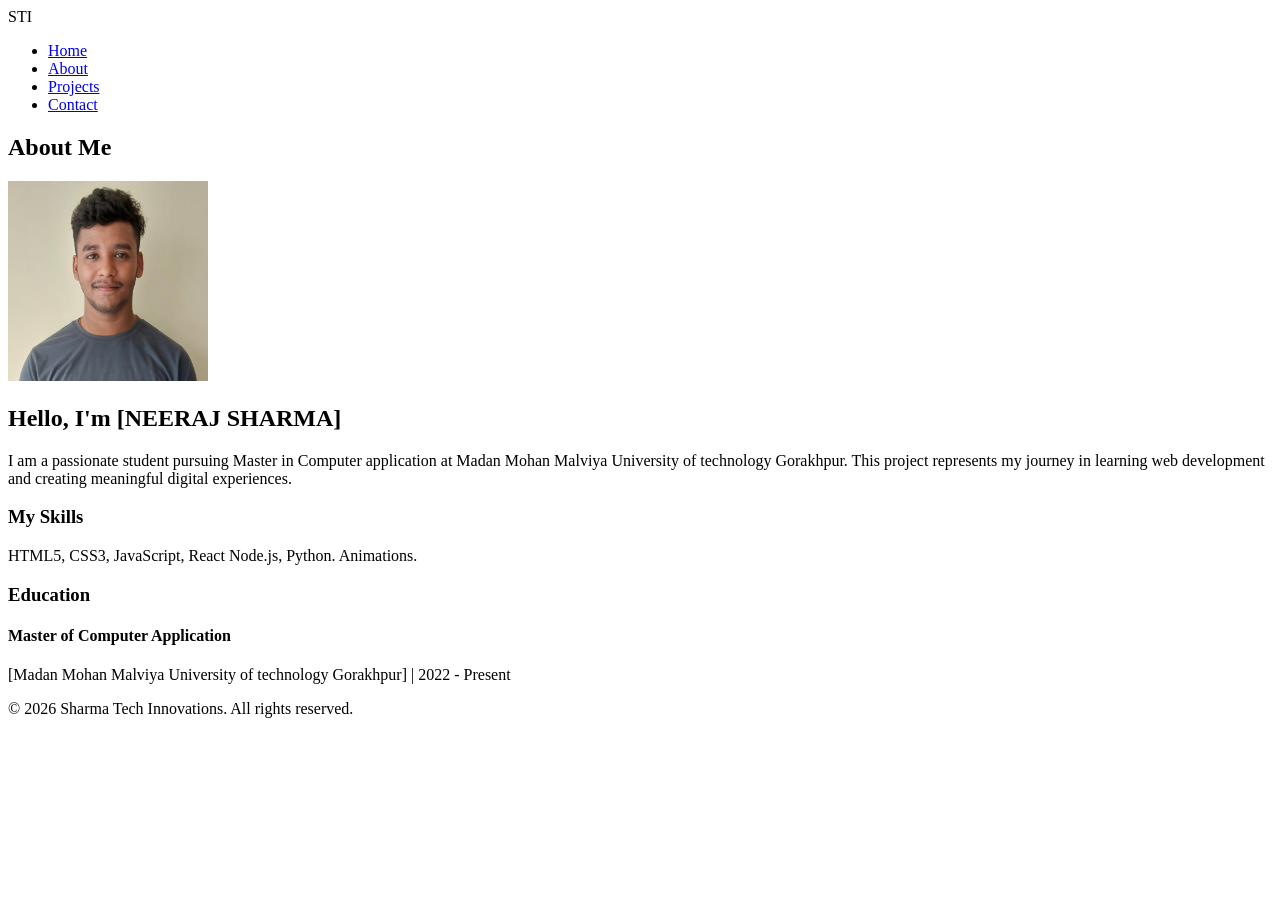
==== ABOUT.HTML @ 215c9acf "Add files via upload" ====
<!DOCTYPE html>
<html lang="en">
<head>
    <meta charset="UTF-8">
    <meta name="viewport" content="width=device-width, initial-scale=1.0">
    <title>About - Sharma Tech Innovations</title>
    <link rel="stylesheet" href="css/style.css">
</head>
<body>
    <nav class="navbar">
        <div class="logo">STI</div>
        <ul class="nav-links">
            <li><a href="index.html">Home</a></li>
            <li><a href="about.html" class="active">About</a></li>
            <li><a href="projects.html">Projects</a></li>
            <li><a href="contact.html">Contact</a></li>
        </ul>
        <div class="burger">
            <div class="line1"></div>
            <div class="line2"></div>
            <div class="line3"></div>
        </div>
    </nav>

    <section class="about-section">
        <div class="container">
            <h1>About Me</h1>
            <div class="about-content">
                <div class="about-image">
                    <div class="placeholder-image">
                        <img src="./NEERAJ_PIC.jpeg" height="200" width="200">
                    </div>
                </div>
                <div class="about-text">
                    <h2>Hello, I'm [NEERAJ SHARMA]</h2>
                    <p>I am a passionate student pursuing Master in Computer application at Madan Mohan Malviya University of technology Gorakhpur. This project represents my journey in learning web development and creating meaningful digital experiences.</p>
                    
                    <h3>My Skills</h3>
                    <div class="skills-container">
                        <span class="skill-tag">HTML5,</span>
                        <span class="skill-tag">CSS3,</span>
                        <span class="skill-tag">JavaScript,</span>
                        <span class="skill-tag">React</span>
                        <span class="skill-tag">Node.js,</span>
                        <span class="skill-tag">Python.</span>
                        <span class="skill-tag">Animations.</span>
                    </div>

                    <h3>Education</h3>
                    <div class="education-item">
                        <h4>Master of Computer Application</h4>
                        <p>[Madan Mohan Malviya University of technology Gorakhpur] | 2022 - Present</p>
                    </div>
                </div>
            </div>
        </div>
    </section>

    <footer class="footer">
        <p>&copy; 2026 Sharma Tech Innovations. All rights reserved.</p>
    </footer>

    <script src="js/main.js"></script>
</body>
</html>
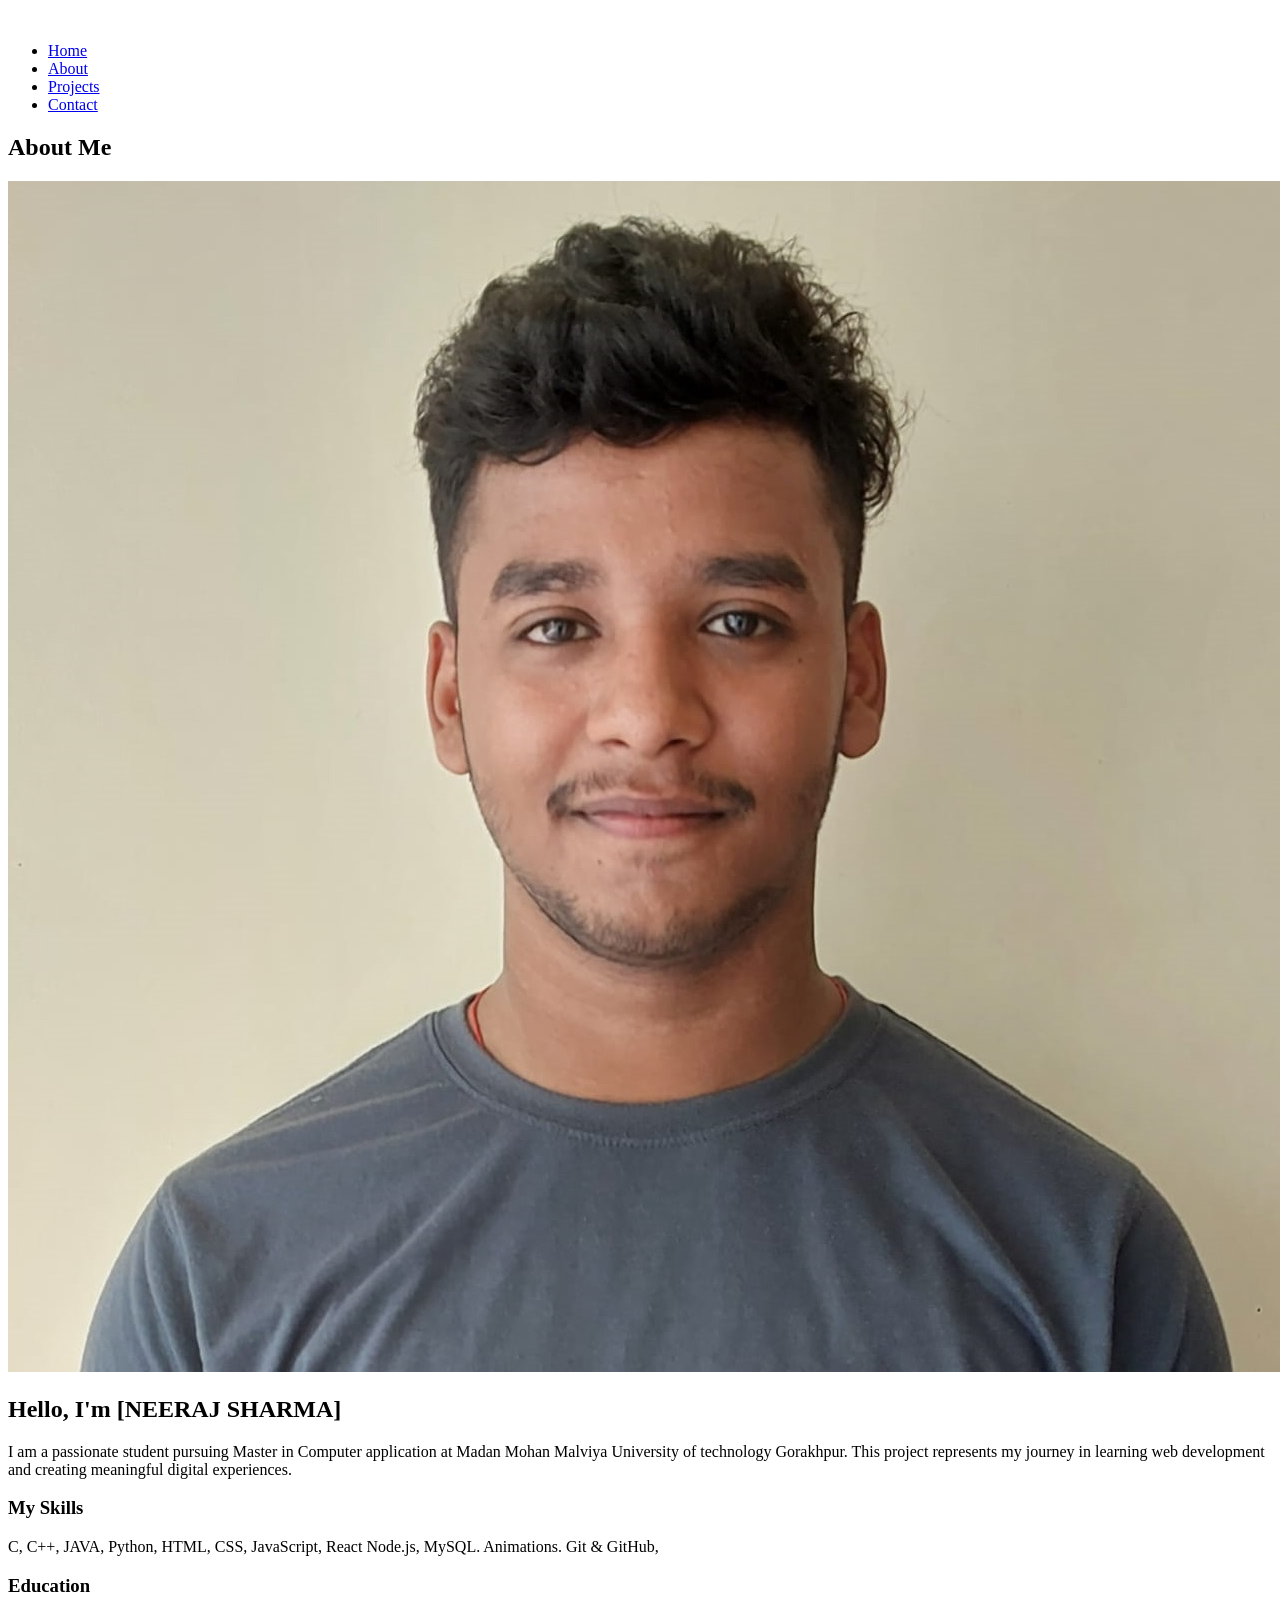
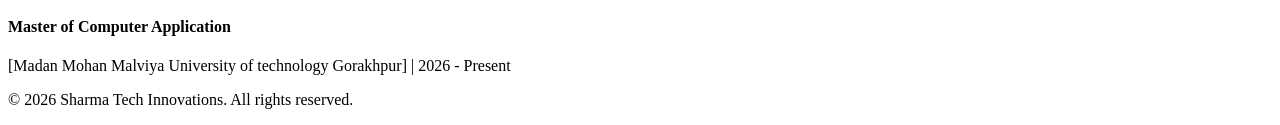
==== commit 47c53dd2: "Add files via upload" ====
--- a/ABOUT.HTML
+++ b/ABOUT.HTML
@@ -8,7 +8,11 @@
 </head>
 <body>
     <nav class="navbar">
-        <div class="logo">STI</div>
+        <div class="logo">
+            <a href="INDEX.HTML">
+                <img id="company-name" src="public/Brand_logo_1.png" alt="">
+            </a>
+        </div>
         <ul class="nav-links">
             <li><a href="index.html">Home</a></li>
             <li><a href="about.html" class="active">About</a></li>
@@ -28,7 +32,7 @@
             <div class="about-content">
                 <div class="about-image">
                     <div class="placeholder-image">
-                        <img src="./NEERAJ_PIC.jpeg" height="200" width="200">
+                        <img id="my-photo" src="./NEERAJ_PIC.jpeg">
                     </div>
                 </div>
                 <div class="about-text">
@@ -37,19 +41,24 @@
                     
                     <h3>My Skills</h3>
                     <div class="skills-container">
-                        <span class="skill-tag">HTML5,</span>
-                        <span class="skill-tag">CSS3,</span>
+                        <span class="skill-tag">C,</span>
+                        <span class="skill-tag">C++,</span>
+                        <span class="skill-tag">JAVA,</span>
+                        <span class="skill-tag">Python,</span>
+                        <span class="skill-tag">HTML,</span>
+                        <span class="skill-tag">CSS,</span>
                         <span class="skill-tag">JavaScript,</span>
                         <span class="skill-tag">React</span>
                         <span class="skill-tag">Node.js,</span>
-                        <span class="skill-tag">Python.</span>
+                        <span class="skill-tag">MySQL.</span>
                         <span class="skill-tag">Animations.</span>
+                        <span class="skill-tag">Git & GitHub,</span>
                     </div>
 
                     <h3>Education</h3>
                     <div class="education-item">
                         <h4>Master of Computer Application</h4>
-                        <p>[Madan Mohan Malviya University of technology Gorakhpur] | 2022 - Present</p>
+                        <p>[Madan Mohan Malviya University of technology Gorakhpur] | 2026 - Present</p>
                     </div>
                 </div>
             </div>
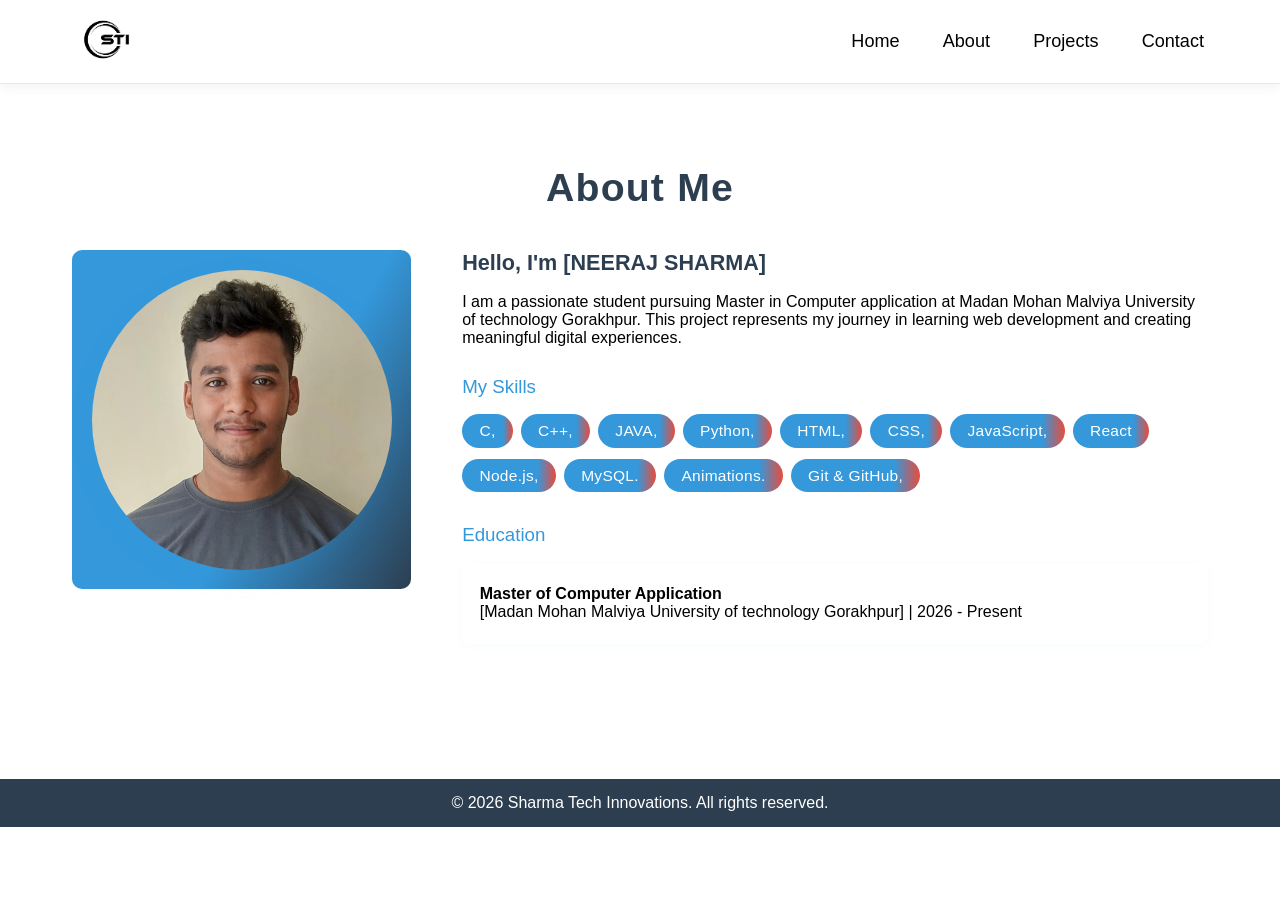
==== commit 5b576480: "Navbar under updations" ====
--- a/ABOUT.HTML
+++ b/ABOUT.HTML
@@ -1,74 +1,75 @@
 <!DOCTYPE html>
 <html lang="en">
-<head>
-    <meta charset="UTF-8">
-    <meta name="viewport" content="width=device-width, initial-scale=1.0">
-    <title>About - Sharma Tech Innovations</title>
-    <link rel="stylesheet" href="css/style.css">
-</head>
-<body>
-    <nav class="navbar">
-        <div class="logo">
-            <a href="INDEX.HTML">
-                <img id="company-name" src="public/Brand_logo_1.png" alt="">
-            </a>
-        </div>
-        <ul class="nav-links">
-            <li><a href="index.html">Home</a></li>
-            <li><a href="about.html" class="active">About</a></li>
-            <li><a href="projects.html">Projects</a></li>
-            <li><a href="contact.html">Contact</a></li>
-        </ul>
-        <div class="burger">
-            <div class="line1"></div>
-            <div class="line2"></div>
-            <div class="line3"></div>
-        </div>
-    </nav>
+  <head>
+    <meta charset="UTF-8" />
+    <meta
+      name="viewport"
+      content="width=device-width, initial-scale=1.0"
+    />
+    <title>Sharma Tech Innovations | Portfolio & Services</title>
+    <meta
+      name="description"
+      content="Showcasing work, skills, and achievements of Sharma Tech Innovations in web development, problem solving, and creative design."
+    />
+    <link rel="icon" type="image/png" href="images/Brand_logo.png" />
+    <link rel="stylesheet" href="css/style.css" />
+  </head>
+  <body>
+    <!-- NavBar -->
+    <div id="navbar-placeholder"></div>
 
     <section class="about-section">
-        <div class="container">
-            <h1>About Me</h1>
-            <div class="about-content">
-                <div class="about-image">
-                    <div class="placeholder-image">
-                        <img id="my-photo" src="./NEERAJ_PIC.jpeg">
-                    </div>
-                </div>
-                <div class="about-text">
-                    <h2>Hello, I'm [NEERAJ SHARMA]</h2>
-                    <p>I am a passionate student pursuing Master in Computer application at Madan Mohan Malviya University of technology Gorakhpur. This project represents my journey in learning web development and creating meaningful digital experiences.</p>
-                    
-                    <h3>My Skills</h3>
-                    <div class="skills-container">
-                        <span class="skill-tag">C,</span>
-                        <span class="skill-tag">C++,</span>
-                        <span class="skill-tag">JAVA,</span>
-                        <span class="skill-tag">Python,</span>
-                        <span class="skill-tag">HTML,</span>
-                        <span class="skill-tag">CSS,</span>
-                        <span class="skill-tag">JavaScript,</span>
-                        <span class="skill-tag">React</span>
-                        <span class="skill-tag">Node.js,</span>
-                        <span class="skill-tag">MySQL.</span>
-                        <span class="skill-tag">Animations.</span>
-                        <span class="skill-tag">Git & GitHub,</span>
-                    </div>
+      <div class="container">
+        <h1>About Me</h1>
+        <div class="about-content">
+          <div class="about-image">
+            <div class="placeholder-image">
+              <img id="my-photo" src="./NEERAJ_PIC.jpeg" />
+            </div>
+          </div>
+          <div class="about-text">
+            <h2>Hello, I'm [NEERAJ SHARMA]</h2>
+            <p>
+              I am a passionate student pursuing Master in Computer
+              application at Madan Mohan Malviya University of
+              technology Gorakhpur. This project represents my journey
+              in learning web development and creating meaningful
+              digital experiences.
+            </p>
 
-                    <h3>Education</h3>
-                    <div class="education-item">
-                        <h4>Master of Computer Application</h4>
-                        <p>[Madan Mohan Malviya University of technology Gorakhpur] | 2026 - Present</p>
-                    </div>
-                </div>
+            <h3>My Skills</h3>
+            <div class="skills-container">
+              <span class="skill-tag">C,</span>
+              <span class="skill-tag">C++,</span>
+              <span class="skill-tag">JAVA,</span>
+              <span class="skill-tag">Python,</span>
+              <span class="skill-tag">HTML,</span>
+              <span class="skill-tag">CSS,</span>
+              <span class="skill-tag">JavaScript,</span>
+              <span class="skill-tag">React</span>
+              <span class="skill-tag">Node.js,</span>
+              <span class="skill-tag">MySQL.</span>
+              <span class="skill-tag">Animations.</span>
+              <span class="skill-tag">Git & GitHub,</span>
             </div>
+
+            <h3>Education</h3>
+            <div class="education-item">
+              <h4>Master of Computer Application</h4>
+              <p>
+                [Madan Mohan Malviya University of technology
+                Gorakhpur] | 2026 - Present
+              </p>
+            </div>
+          </div>
         </div>
+      </div>
     </section>
 
     <footer class="footer">
-        <p>&copy; 2026 Sharma Tech Innovations. All rights reserved.</p>
+      <p>&copy; 2026 Sharma Tech Innovations. All rights reserved.</p>
     </footer>
 
-    <script src="js/main.js"></script>
-</body>
-</html>+    <script src="scripts/main.js"></script>
+  </body>
+</html>
--- a/css/style.css
+++ b/css/style.css
@@ -0,0 +1,524 @@
+/* ==========================
+   Reset & Base Styles
+   ========================== */
+*,
+*::before,
+*::after {
+  margin: 0;
+  padding: 0;
+  box-sizing: border-box;
+  font-family:
+    "Segoe UI", "Roboto", "Helvetica Neue", Arial, "Liberation Sans",
+    sans-serif;
+}
+
+:root {
+  --primary-color: #3498db;
+  --secondary-color: #2c3e50;
+  --accent-color: #e74c3c;
+  --light-bg: #f8f9fa;
+  --text-color: #333;
+  --white: #fff;
+  --shadow: 0 4px 16px rgba(0, 0, 0, 0.08);
+  --transition: all 0.3s cubic-bezier(0.4, 0, 0.2, 1);
+}
+
+/* Single .container definition, using max width from "main container" */
+.container {
+  max-width: 1200px;
+  margin: 0 auto;
+  padding: 0 2rem;
+}
+
+/* ==========================
+   Navigation
+   ========================== */
+.navbar {
+  display: flex;
+  justify-content: space-between;
+  align-items: center;
+  padding: 0 5%;
+  background: var(--white);
+  height: 84px;
+  min-height: 84px;
+  box-shadow: 0 2px 12px rgba(44, 62, 80, 0.08);
+  border-bottom: 1px solid #eaeaea;
+  transition:
+    box-shadow 0.25s cubic-bezier(0.4, 0, 0.2, 1),
+    background 0.25s cubic-bezier(0.4, 0, 0.2, 1);
+}
+
+.logo {
+  display: flex;
+  align-items: center;
+}
+
+#company-logo {
+  width: 85px;
+  height: 85px;
+  object-fit: cover;
+}
+
+.nav-links {
+  display: flex;
+  gap: 1.2rem;
+  list-style: none;
+  align-items: center;
+}
+
+.nav-links a {
+  text-decoration: none;
+  color: black;
+  font-size: 1.13rem;
+  padding: 0.38rem 0.75rem;
+}
+
+.nav-links a:hover,
+.nav-links a.active {
+  text-decoration: none;
+  /* Optionally, use a color or background to show hover/active instead of underline. */
+  color: var(--primary-color);
+  background: rgba(52, 152, 219, 0.08);
+  border-radius: 6px;
+  transition:
+    background 0.18s,
+    color 0.18s;
+}
+
+/* ==============
+   Burger Menu
+   ============== */
+.burger {
+  display: none;
+  cursor: pointer;
+  flex-direction: column;
+  gap: 5px;
+  background: none;
+  border: none;
+  padding: 0;
+}
+
+.burger span,
+.burger div {
+  display: block;
+  width: 26px;
+  height: 3px;
+  background: var(--text-color);
+  border-radius: 2px;
+  transition: var(--transition);
+}
+
+/* ==============
+   Hero Section
+   ============== */
+.hero {
+  background-image: linear-gradient(
+    to bottom,
+    rgba(131, 147, 216, 0.58),
+    rgba(131, 147, 216, 0)
+  );
+  background-size: cover;
+  background-repeat: no-repeat;
+  color: #272727;
+  padding: 110px 20px 100px 20px;
+  text-align: center;
+  min-height: 60vh;
+  display: flex;
+  align-items: center;
+  justify-content: center;
+}
+
+.hero-content {
+  max-width: 700px;
+  width: 100%;
+  margin: 0 auto;
+}
+
+.hero-content h1 {
+  font-size: 3.2rem;
+  margin-bottom: 1.2rem;
+  font-weight: 700;
+  animation: fadeInUp 1s ease;
+  letter-spacing: -1px;
+}
+
+.hero-content p {
+  font-size: 1.25rem;
+  margin-bottom: 2.1rem;
+  opacity: 0.92;
+  animation: fadeInUp 1s ease 0.2s both;
+}
+
+.cta-button {
+  display: inline-block;
+  padding: 0.8em 2.2em;
+  background: linear-gradient(
+    90deg,
+    var(--primary-color) 65%,
+    var(--secondary-color) 100%
+  );
+  color: var(--white);
+  text-decoration: none;
+  border-radius: 30px;
+  font-weight: 600;
+  font-size: 1.08rem;
+  letter-spacing: 0.03em;
+  cursor: pointer;
+  transition:
+    var(--transition),
+    box-shadow 0.2s;
+  animation: fadeInUp 1s ease 0.4s both;
+  box-shadow: 0 5px 16px rgba(52, 152, 219, 0.08);
+}
+
+.cta-button:hover {
+  transform: translateY(-3px) scale(1.04);
+  box-shadow: 0 12px 28px rgba(52, 152, 219, 0.13);
+  background: linear-gradient(
+    90deg,
+    var(--primary-color) 50%,
+    var(--accent-color) 100%
+  );
+}
+
+/* ==============
+   Features Section
+   ============== */
+.features {
+  padding: 82px 0;
+  background-color: var(--white);
+}
+
+.features h2 {
+  text-align: center;
+  font-size: 2.7rem;
+  margin-bottom: 2.75rem;
+  color: var(--secondary-color);
+  letter-spacing: 0.05em;
+}
+
+.feature-grid {
+  display: grid;
+  grid-template-columns: repeat(auto-fit, minmax(295px, 1fr));
+  gap: 2.2rem;
+}
+
+.feature-card {
+  background: var(--light-bg);
+  padding: 2.3rem 1.2rem;
+  border-radius: 14px;
+  text-align: center;
+  transition:
+    var(--transition),
+    box-shadow 0.18s;
+  box-shadow: 0 0 0 rgba(0, 0, 0, 0);
+  min-height: 340px;
+  display: flex;
+  flex-direction: column;
+  align-items: center;
+}
+
+.feature-card:hover {
+  transform: translateY(-14px) scale(1.012);
+  box-shadow: var(--shadow);
+  background: #f2f5fc;
+}
+
+.feature-card h3 {
+  color: var(--primary-color);
+  margin-bottom: 1.1rem;
+  font-size: 1.45rem;
+  font-weight: 600;
+}
+
+.card-img {
+  height: 110px;
+  width: 230px;
+  object-fit: cover;
+  object-position: center;
+  border-radius: 8px;
+  margin-bottom: 1.2rem;
+  box-shadow: 0 2px 8px rgba(52, 152, 219, 0.07);
+}
+
+/* ==============
+   About Section
+   ============== */
+.about-section {
+  padding: 82px 0;
+}
+
+.about-section h1 {
+  text-align: center;
+  font-size: 2.45rem;
+  margin-bottom: 2.5rem;
+  color: var(--secondary-color);
+  letter-spacing: 0.03em;
+}
+
+.about-content {
+  display: grid;
+  grid-template-columns: 1fr 2.2fr;
+  gap: 3.2rem;
+  align-items: flex-start;
+}
+
+.about-image {
+  text-align: center;
+}
+
+.placeholder-image {
+  width: 100%;
+  max-width: 340px;
+  aspect-ratio: 1/1;
+  border-radius: 10px;
+  display: flex;
+  align-items: center;
+  justify-content: center;
+  background: linear-gradient(
+    120deg,
+    var(--primary-color) 60%,
+    var(--secondary-color) 100%
+  );
+  color: var(--white);
+  font-size: 1.13rem;
+}
+
+.about-text h2 {
+  color: var(--secondary-color);
+  margin-bottom: 1.05rem;
+  font-weight: 600;
+  font-size: 1.35rem;
+}
+
+.about-text h3 {
+  color: var(--primary-color);
+  margin: 1.8rem 0 1.05rem;
+  font-weight: 500;
+}
+
+.skills-container {
+  display: flex;
+  flex-wrap: wrap;
+  gap: 0.5rem;
+  margin-bottom: 1.6rem;
+}
+
+.skill-tag {
+  background: linear-gradient(
+    90deg,
+    var(--primary-color) 80%,
+    var(--accent-color) 100%
+  );
+  color: var(--white);
+  padding: 0.48rem 1.08rem;
+  border-radius: 20px;
+  font-size: 0.97rem;
+  font-weight: 500;
+  letter-spacing: 0.018em;
+  margin-bottom: 0.2rem;
+}
+
+.education-item {
+  background: var(--white);
+  padding: 1.4rem 1.1rem;
+  border-radius: 8px;
+  box-shadow: 0 2px 10px 0 rgba(52, 152, 219, 0.04);
+  margin-bottom: 0.85rem;
+}
+
+#my-photo {
+  background-size: cover;
+  background-position: center;
+  height: 300px;
+  width: 300px;
+  border-radius: 50%;
+  box-shadow: 0 8px 26px rgba(52, 152, 219, 0.09);
+  object-fit: cover;
+}
+
+/* ==========================
+   Responsive Design
+   ========================== */
+@media (max-width: 1024px) {
+  .about-content {
+    grid-template-columns: 1fr;
+    gap: 2rem;
+  }
+  .feature-grid {
+    gap: 1.4rem;
+  }
+}
+
+@media (max-width: 768px) {
+  .navbar {
+    flex-direction: column;
+    height: auto;
+    padding: 1rem 2.5%;
+  }
+  .nav-links {
+    flex-direction: column;
+    gap: 0;
+  }
+  .container,
+  .features,
+  .about-section {
+    padding-left: 1rem;
+    padding-right: 1rem;
+  }
+  .hero-content h1 {
+    font-size: 2.1rem;
+  }
+  .feature-card {
+    min-height: unset;
+    padding: 2rem 0.5rem;
+  }
+  .about-section h1,
+  .features h2 {
+    font-size: 2rem;
+  }
+  #my-photo {
+    width: 200px;
+    height: 200px;
+  }
+}
+
+@media (max-width: 540px) {
+  .feature-grid,
+  .about-content {
+    grid-template-columns: 1fr;
+  }
+  .card-img {
+    width: 100%;
+    height: 80px;
+  }
+  .hero {
+    padding-top: 60px;
+    padding-bottom: 60px;
+  }
+}
+
+/* ======================
+   Animations
+   ====================== */
+@keyframes fadeInUp {
+  0% {
+    opacity: 0;
+    transform: translateY(36px);
+  }
+  100% {
+    opacity: 1;
+    transform: none;
+  }
+}
+
+/* Contact Box */
+.contact-box {
+  display: flex;
+  gap: 40px;
+  background: white;
+  padding: 40px;
+  border-radius: 10px;
+  box-shadow: 0 10px 25px rgba(0, 0, 0, 0.1);
+}
+
+/* Left Side */
+.contact-info {
+  flex: 1;
+}
+
+.contact-info h2 {
+  margin-bottom: 15px;
+  color: #2c3e50;
+}
+
+.contact-info p {
+  margin: 8px 0;
+  color: #555;
+}
+
+/* Form */
+.contact-form {
+  flex: 1;
+}
+
+.contact-form input,
+.contact-form textarea {
+  width: 100%;
+  padding: 10px;
+  margin: 10px 0;
+  border: 1px solid #ccc;
+  border-radius: 5px;
+  font-size: 14px;
+}
+
+.contact-form textarea {
+  height: 100px;
+  resize: none;
+}
+
+/* Button */
+.contact-form button {
+  background: #007bff;
+  color: white;
+  border: none;
+  padding: 10px 20px;
+  border-radius: 5px;
+  cursor: pointer;
+  font-size: 16px;
+  transition: 0.3s;
+}
+
+.contact-form button:hover {
+  background: #0056b3;
+}
+
+/* Footer */
+footer {
+  text-align: center;
+  margin-top: 40px;
+  padding: 15px;
+  background: #2c3e50;
+  color: white;
+}
+
+/* Sweet CSS CODE */
+/* Container */
+.projects-container {
+  width: 80%;
+  margin: auto;
+  padding: 40px;
+}
+
+/* Heading */
+.projects-container h1 {
+  text-align: center;
+  margin-bottom: 40px;
+  color: #2c3e50;
+}
+
+/* Project Card */
+.project-card {
+  background: white;
+  padding: 20px;
+  margin-bottom: 20px;
+  border-radius: 10px;
+  box-shadow: 0 4px 15px rgba(0, 0, 0, 0.1);
+  transition: 0.3s;
+}
+
+.project-card:hover {
+  transform: translateY(-5px);
+  box-shadow: 0 8px 20px rgba(0, 0, 0, 0.2);
+}
+
+.project-card h2 {
+  color: #007bff;
+  margin-bottom: 5px;
+}
+
+.project-card p {
+  color: #555;
+  font-size: 14px;
+  margin: 4px 0;
+}
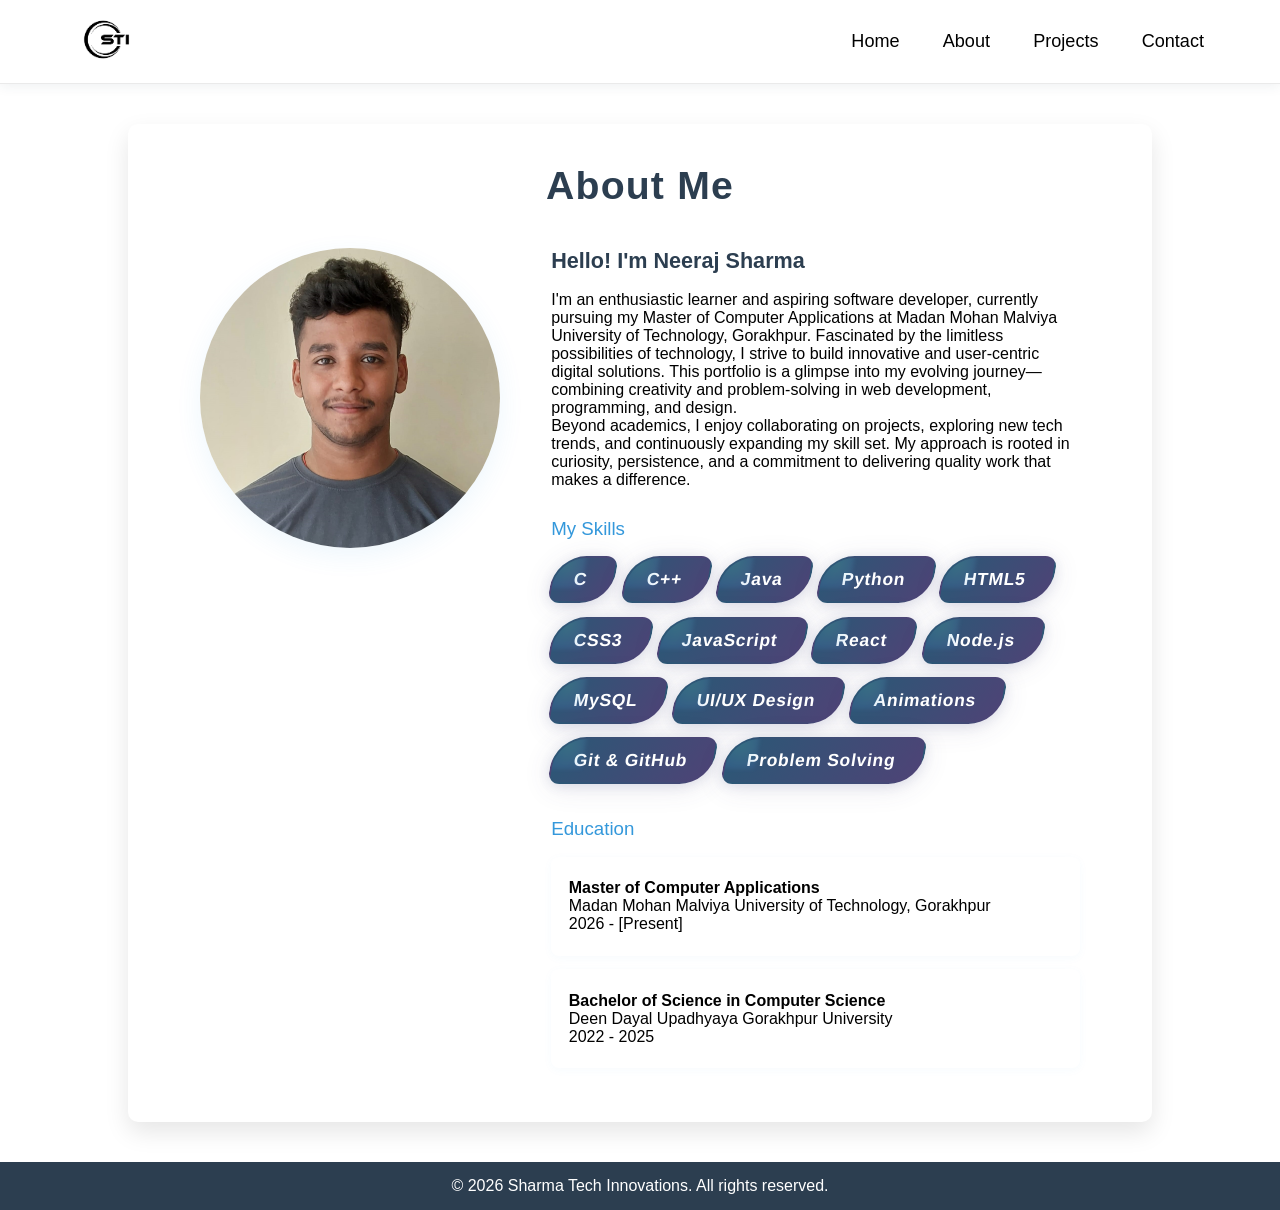
==== commit 0a3f5a6c: "Project complete for bigger screens" ====
--- a/ABOUT.HTML
+++ b/ABOUT.HTML
@@ -1,4 +1,4 @@
-<!DOCTYPE html>
+<!doctype html>
 <html lang="en">
   <head>
     <meta charset="UTF-8" />
@@ -18,47 +18,67 @@
     <!-- NavBar -->
     <div id="navbar-placeholder"></div>
 
-    <section class="about-section">
+    <section class="page-section">
       <div class="container">
-        <h1>About Me</h1>
+        <h1 class="page-title">About Me</h1>
         <div class="about-content">
-          <div class="about-image">
-            <div class="placeholder-image">
-              <img id="my-photo" src="./NEERAJ_PIC.jpeg" />
-            </div>
-          </div>
+          <img
+            id="my-photo"
+            src="images/NEERAJ_PIC.jpeg"
+            alt="Portrait of Neeraj Sharma"
+          />
           <div class="about-text">
-            <h2>Hello, I'm [NEERAJ SHARMA]</h2>
+            <h2>Hello! I'm Neeraj Sharma</h2>
             <p>
-              I am a passionate student pursuing Master in Computer
-              application at Madan Mohan Malviya University of
-              technology Gorakhpur. This project represents my journey
-              in learning web development and creating meaningful
-              digital experiences.
+              I'm an enthusiastic learner and aspiring software
+              developer, currently pursuing my Master of Computer
+              Applications at Madan Mohan Malviya University of
+              Technology, Gorakhpur. Fascinated by the limitless
+              possibilities of technology, I strive to build
+              innovative and user-centric digital solutions. This
+              portfolio is a glimpse into my evolving
+              journey—combining creativity and problem-solving in web
+              development, programming, and design.
             </p>
-
+            <p>
+              Beyond academics, I enjoy collaborating on projects,
+              exploring new tech trends, and continuously expanding my
+              skill set. My approach is rooted in curiosity,
+              persistence, and a commitment to delivering quality work
+              that makes a difference.
+            </p>
             <h3>My Skills</h3>
             <div class="skills-container">
-              <span class="skill-tag">C,</span>
-              <span class="skill-tag">C++,</span>
-              <span class="skill-tag">JAVA,</span>
-              <span class="skill-tag">Python,</span>
-              <span class="skill-tag">HTML,</span>
-              <span class="skill-tag">CSS,</span>
-              <span class="skill-tag">JavaScript,</span>
+              <span class="skill-tag">C</span>
+              <span class="skill-tag">C++</span>
+              <span class="skill-tag">Java</span>
+              <span class="skill-tag">Python</span>
+              <span class="skill-tag">HTML5</span>
+              <span class="skill-tag">CSS3</span>
+              <span class="skill-tag">JavaScript</span>
               <span class="skill-tag">React</span>
-              <span class="skill-tag">Node.js,</span>
-              <span class="skill-tag">MySQL.</span>
-              <span class="skill-tag">Animations.</span>
-              <span class="skill-tag">Git & GitHub,</span>
+              <span class="skill-tag">Node.js</span>
+              <span class="skill-tag">MySQL</span>
+              <span class="skill-tag">UI/UX Design</span>
+              <span class="skill-tag">Animations</span>
+              <span class="skill-tag">Git & GitHub</span>
+              <span class="skill-tag">Problem Solving</span>
             </div>
-
             <h3>Education</h3>
             <div class="education-item">
-              <h4>Master of Computer Application</h4>
+              <h4>Master of Computer Applications</h4>
               <p>
-                [Madan Mohan Malviya University of technology
-                Gorakhpur] | 2026 - Present
+                Madan Mohan Malviya University of Technology,
+                Gorakhpur<br />
+                <span class="edu-date">2026 - [Present]</span>
+              </p>
+            </div>
+            <div class="education-item">
+              <h4>Bachelor of Science in Computer Science</h4>
+              <p>
+                Deen Dayal Upadhyaya Gorakhpur University
+                <br />
+                <span class="edu-date">2022 - 2025</span>
               </p>
             </div>
           </div>
@@ -66,9 +86,7 @@
       </div>
     </section>
 
-    <footer class="footer">
-      <p>&copy; 2026 Sharma Tech Innovations. All rights reserved.</p>
-    </footer>
+    <div id="footer-placeholder"></div>
 
     <script src="scripts/main.js"></script>
   </body>
--- a/css/style.css
+++ b/css/style.css
@@ -23,7 +23,6 @@
   --transition: all 0.3s cubic-bezier(0.4, 0, 0.2, 1);
 }
 
-/* Single .container definition, using max width from "main container" */
 .container {
   max-width: 1200px;
   margin: 0 auto;
@@ -48,6 +47,10 @@
     background 0.25s cubic-bezier(0.4, 0, 0.2, 1);
 }
 
+#navbar-placeholder {
+  min-height: 84px;
+}
+
 .logo {
   display: flex;
   align-items: center;
@@ -66,17 +69,26 @@
   align-items: center;
 }
 
-.nav-links a {
+.nav-link {
   text-decoration: none;
   color: black;
   font-size: 1.13rem;
   padding: 0.38rem 0.75rem;
 }
 
-.nav-links a:hover,
-.nav-links a.active {
-  text-decoration: none;
-  /* Optionally, use a color or background to show hover/active instead of underline. */
+.nav-link.active {
+  color: var(--primary-color);
+  background: rgba(52, 152, 219, 0.13);
+  border-radius: 6px;
+  font-weight: 600;
+  box-shadow: 0 2px 10px rgba(52, 152, 219, 0.1);
+  transition:
+    background 0.18s,
+    color 0.18s,
+    box-shadow 0.18s;
+}
+
+.nav-link:hover:not(.active) {
   color: var(--primary-color);
   background: rgba(52, 152, 219, 0.08);
   border-radius: 6px;
@@ -120,7 +132,7 @@
   background-size: cover;
   background-repeat: no-repeat;
   color: #272727;
-  padding: 110px 20px 100px 20px;
+  padding: 150px 20px 140px 20px;
   text-align: center;
   min-height: 60vh;
   display: flex;
@@ -149,14 +161,11 @@
   animation: fadeInUp 1s ease 0.2s both;
 }
 
+/* Button - See my work */
 .cta-button {
   display: inline-block;
   padding: 0.8em 2.2em;
-  background: linear-gradient(
-    90deg,
-    var(--primary-color) 65%,
-    var(--secondary-color) 100%
-  );
+  background: var(--primary-color);
   color: var(--white);
   text-decoration: none;
   border-radius: 30px;
@@ -168,24 +177,41 @@
     var(--transition),
     box-shadow 0.2s;
   animation: fadeInUp 1s ease 0.4s both;
-  box-shadow: 0 5px 16px rgba(52, 152, 219, 0.08);
+  box-shadow:
+    0 5px 24px 0 rgba(52, 152, 219, 0.15),
+    0 1.5px 7px 0 rgba(44, 62, 80, 0.08);
+  position: relative;
+  overflow: hidden;
+}
+
+.cta-button::before {
+  content: "";
+  position: absolute;
+  inset: 0;
+  background: linear-gradient(
+    120deg,
+    rgba(255, 255, 255, 0.23) 0%,
+    rgba(255, 255, 255, 0) 80%
+  );
+  opacity: 0.42;
+  z-index: 0;
+  pointer-events: none;
 }
 
 .cta-button:hover {
-  transform: translateY(-3px) scale(1.04);
-  box-shadow: 0 12px 28px rgba(52, 152, 219, 0.13);
-  background: linear-gradient(
-    90deg,
-    var(--primary-color) 50%,
-    var(--accent-color) 100%
-  );
+  transform: translateY(-4px) scale(1.05);
+  box-shadow:
+    0 16px 36px rgba(52, 152, 219, 0.18),
+    0 4px 18px 0 rgba(44, 62, 80, 0.04);
+  background: var(--secondary-color);
 }
 
 /* ==============
    Features Section
    ============== */
 .features {
-  padding: 82px 0;
+  padding: 150px 20px 140px 20px;
+
   background-color: var(--white);
 }
 
@@ -232,8 +258,8 @@
 }
 
 .card-img {
-  height: 110px;
-  width: 230px;
+  height: 150px;
+  width: 300px;
   object-fit: cover;
   object-position: center;
   border-radius: 8px;
@@ -244,18 +270,6 @@
 /* ==============
    About Section
    ============== */
-.about-section {
-  padding: 82px 0;
-}
-
-.about-section h1 {
-  text-align: center;
-  font-size: 2.45rem;
-  margin-bottom: 2.5rem;
-  color: var(--secondary-color);
-  letter-spacing: 0.03em;
-}
-
 .about-content {
   display: grid;
   grid-template-columns: 1fr 2.2fr;
@@ -263,27 +277,6 @@
   align-items: flex-start;
 }
 
-.about-image {
-  text-align: center;
-}
-
-.placeholder-image {
-  width: 100%;
-  max-width: 340px;
-  aspect-ratio: 1/1;
-  border-radius: 10px;
-  display: flex;
-  align-items: center;
-  justify-content: center;
-  background: linear-gradient(
-    120deg,
-    var(--primary-color) 60%,
-    var(--secondary-color) 100%
-  );
-  color: var(--white);
-  font-size: 1.13rem;
-}
-
 .about-text h2 {
   color: var(--secondary-color);
   margin-bottom: 1.05rem;
@@ -305,18 +298,59 @@
 }
 
 .skill-tag {
-  background: linear-gradient(
-    90deg,
-    var(--primary-color) 80%,
-    var(--accent-color) 100%
+  display: inline-flex;
+  align-items: center;
+  gap: 0.5em;
+  background: linear-gradient(120deg, #2b5876 0%, #4e4376 100%);
+  color: #fff;
+  font-weight: 700;
+  font-size: 1.09rem;
+  letter-spacing: 0.042em;
+  padding: 0.62em 1.5em 0.62em 1.2em;
+  border-radius: 32px 12px 32px 12px;
+  box-shadow:
+    0 2px 12px 0 rgba(55, 78, 128, 0.12),
+    0 4px 28px 0 rgba(76, 67, 118, 0.12);
+  border: 2px solid transparent;
+  position: relative;
+  overflow: hidden;
+  transform: skew(-9deg);
+  margin-bottom: 0.35rem;
+  cursor: pointer;
+  transition:
+    background 0.21s cubic-bezier(0.4, 0, 0.2, 1),
+    transform 0.16s cubic-bezier(0.4, 0, 0.2, 1),
+    box-shadow 0.15s;
+}
+.skill-tag::before {
+  content: "";
+  display: block;
+  position: absolute;
+  left: -12px;
+  top: -12px;
+  width: 42px;
+  height: 42px;
+  background: radial-gradient(
+    circle at 60% 45%,
+    #77ffd3 0%,
+    #497be8 85%,
+    transparent 100%
   );
-  color: var(--white);
-  padding: 0.48rem 1.08rem;
-  border-radius: 20px;
-  font-size: 0.97rem;
-  font-weight: 500;
-  letter-spacing: 0.018em;
-  margin-bottom: 0.2rem;
+  opacity: 0.14;
+  filter: blur(2px);
+  z-index: 0;
+  pointer-events: none;
+}
+
+.skill-tag:hover,
+.skill-tag:focus {
+  background: linear-gradient(103deg, #6c76a7 0%, #4b5068 100%);
+  color: #fff8e7;
+  transform: skew(-9deg) scale(1.09) translateY(-0.2em) rotate(-1deg);
+  border-color: #fff8e7;
+  box-shadow:
+    0 6px 38px 0 rgba(73, 123, 232, 0.25),
+    0 2px 14px 0 rgba(108, 91, 123, 0.13);
 }
 
 .education-item {
@@ -335,67 +369,6 @@
   border-radius: 50%;
   box-shadow: 0 8px 26px rgba(52, 152, 219, 0.09);
   object-fit: cover;
-}
-
-/* ==========================
-   Responsive Design
-   ========================== */
-@media (max-width: 1024px) {
-  .about-content {
-    grid-template-columns: 1fr;
-    gap: 2rem;
-  }
-  .feature-grid {
-    gap: 1.4rem;
-  }
-}
-
-@media (max-width: 768px) {
-  .navbar {
-    flex-direction: column;
-    height: auto;
-    padding: 1rem 2.5%;
-  }
-  .nav-links {
-    flex-direction: column;
-    gap: 0;
-  }
-  .container,
-  .features,
-  .about-section {
-    padding-left: 1rem;
-    padding-right: 1rem;
-  }
-  .hero-content h1 {
-    font-size: 2.1rem;
-  }
-  .feature-card {
-    min-height: unset;
-    padding: 2rem 0.5rem;
-  }
-  .about-section h1,
-  .features h2 {
-    font-size: 2rem;
-  }
-  #my-photo {
-    width: 200px;
-    height: 200px;
-  }
-}
-
-@media (max-width: 540px) {
-  .feature-grid,
-  .about-content {
-    grid-template-columns: 1fr;
-  }
-  .card-img {
-    width: 100%;
-    height: 80px;
-  }
-  .hero {
-    padding-top: 60px;
-    padding-bottom: 60px;
-  }
 }
 
 /* ======================
@@ -412,68 +385,327 @@
   }
 }
 
-/* Contact Box */
-.contact-box {
-  display: flex;
-  gap: 40px;
+.page-section {
+  width: 80%;
+  margin: 40px auto 40px auto;
+  padding: 40px;
   background: white;
-  padding: 40px;
   border-radius: 10px;
   box-shadow: 0 10px 25px rgba(0, 0, 0, 0.1);
-}
-
-/* Left Side */
-.contact-info {
-  flex: 1;
-}
-
-.contact-info h2 {
-  margin-bottom: 15px;
+  margin-bottom: 40px;
+}
+
+.page-title {
+  text-align: center;
+  margin-bottom: 40px;
   color: #2c3e50;
-}
-
-.contact-info p {
-  margin: 8px 0;
-  color: #555;
-}
-
-/* Form */
-.contact-form {
-  flex: 1;
-}
-
-.contact-form input,
-.contact-form textarea {
-  width: 100%;
-  padding: 10px;
-  margin: 10px 0;
-  border: 1px solid #ccc;
+  font-size: 2.45rem;
+  letter-spacing: 0.03em;
+  font-weight: 700;
+}
+
+/* ---- Contact Section Styles ---- */
+.contact-content {
+  display: flex;
+  gap: 48px;
+  align-items: flex-start;
+  justify-content: space-between;
+  flex-wrap: wrap;
+}
+
+.contact-details {
+  flex: 1.05;
+  background: #f7fafb;
+  border-radius: 16px;
+  box-shadow:
+    0 4px 18px 0 rgba(42, 67, 101, 0.09),
+    0 1px 3px 0 rgba(42, 67, 101, 0.03);
+  padding: 44px 34px 38px 34px;
+  min-width: 275px;
+  max-width: 450px;
+  border: 2px solid #3696c7;
+  position: relative;
+  overflow: hidden;
+}
+
+.contact-details::before {
+  content: "";
+  position: absolute;
+  top: -35px;
+  right: -45px;
+  width: 110px;
+  height: 110px;
+  border-radius: 70% 70% 80% 40%;
+  background: radial-gradient(
+    circle at 70% 35%,
+    #b1ddcf 0%,
+    #f7fafb 54%,
+    #d7ecf2 100%
+  );
+  opacity: 0.13;
+  z-index: 0;
+  pointer-events: none;
+}
+
+.contact-details h2 {
+  font-size: 1.6rem;
+  color: #174965;
+  margin-bottom: 18px;
+  font-weight: 800;
+  letter-spacing: 0.03em;
+  text-shadow: none;
+  border-bottom: 2px solid #3abacc;
+  padding-bottom: 8px;
+  position: relative;
+  z-index: 1;
+}
+
+.contact-details p {
+  color: #205065;
+  font-size: 1.1rem;
+  margin-bottom: 22px;
+  line-height: 1.75;
+  border-radius: 7px;
+  padding: 10px 12px 10px 12px;
+  position: relative;
+  z-index: 1;
+  box-shadow: none;
+}
+
+.contact-info-list {
+  list-style: none;
+  padding: 0;
+  margin: 0;
+  position: relative;
+  z-index: 1;
+}
+
+.contact-info-list li {
+  margin-bottom: 18px;
+  font-size: 1.13rem;
+  color: #22498b;
+  display: flex;
+  align-items: center;
+  gap: 7px;
+  padding: 11px 12px 11px 6px;
+  border-radius: 7px;
+  box-shadow: none;
+  transition:
+    border-color 0.2s,
+    background 0.2s;
+}
+
+.contact-info-list strong {
+  color: #197155;
+  font-weight: 700;
+  margin-right: 5px;
+  letter-spacing: 0.01em;
+}
+
+.contact-info-list a {
+  color: #2886ac;
+  text-decoration: none;
+  border-bottom: 2px solid #35b7d6;
+  transition:
+    color 0.15s,
+    border-bottom 0.18s;
+  word-break: break-all;
+  font-weight: 500;
+  letter-spacing: 0.01em;
+  padding-bottom: 1px;
+}
+.contact-info-list a:hover {
+  color: #197155;
+  border-bottom: 2.5px solid #197155;
+  background: #e8f6ef;
+  border-radius: 2px;
+}
+
+#contactForm {
+  flex: 1.45;
+  background: linear-gradient(125deg, #fafdff 90%, #e4f0ff 100%);
+  border-radius: 14px;
+  box-shadow: 0 4px 18px rgba(61, 90, 254, 0.04);
+  padding: 38px 32px 32px 32px;
+  min-width: 300px;
+  max-width: 530px;
+  display: flex;
+  flex-direction: column;
+}
+
+#contactForm h2 {
+  color: #2560a6;
+  font-size: 1.37rem;
+  font-weight: 600;
+  margin-bottom: 22px;
+  letter-spacing: 0.01em;
+}
+
+.form-group {
+  margin-bottom: 20px;
+  display: flex;
+  flex-direction: column;
+}
+
+.form-group label {
+  color: #253046;
+  font-size: 1rem;
+  font-weight: 500;
+  margin-bottom: 8px;
+  letter-spacing: 0.013em;
+}
+
+.form-group input,
+.form-group textarea {
+  background: #f7f8fa;
+  border: 1.5px solid #e1ecfb;
+  border-radius: 6px;
+  padding: 12px 13px;
+  font-size: 1.05rem;
+  color: #223248;
+  transition:
+    border-color 0.18s,
+    box-shadow 0.21s;
+  outline: none;
+  box-shadow: 0 1px 3px rgba(120, 165, 250, 0.07);
+  resize: none;
+}
+
+.form-group input:focus,
+.form-group textarea:focus {
+  border-color: #76b6fa;
+  background: #f3fafd;
+  box-shadow: 0 2px 8px rgba(61, 90, 254, 0.13);
+}
+
+.form-group textarea {
+  min-height: 110px;
+  max-height: 260px;
+  resize: vertical;
+}
+
+#contactForm .btn-primary {
+  background: linear-gradient(90deg, #328ddf 0%, #2555be 100%);
+  color: #fff;
+  font-weight: 600;
+  font-size: 1.11rem;
+  border: none;
+  border-radius: 6px;
+  padding: 13px 0;
+  margin-top: 10px;
+  cursor: pointer;
+  transition:
+    background 0.2s,
+    box-shadow 0.16s,
+    transform 0.13s;
+  box-shadow: 0 1px 4px rgba(40, 82, 150, 0.08);
+  letter-spacing: 0.015em;
+}
+
+#contactForm .btn-primary:hover,
+#contactForm .btn-primary:focus {
+  background: linear-gradient(93deg, #235aa0 0%, #1365df 100%);
+  box-shadow: 0 6px 18px rgba(58, 112, 196, 0.17);
+  transform: translateY(-2px) scale(1.035);
+}
+
+/* --------------
+  Project Card 
+--------------- */
+.project-card {
+  background: linear-gradient(133deg, #f0f4fd 0%, #e6f0fa 100%);
+  padding: 18px 10px 14px 10px;
+  margin-bottom: 14px;
+  border-radius: 9px;
+  box-shadow:
+    0 6px 19px 0 rgba(48, 85, 173, 0.1),
+    0 1px 8px 0 rgba(64, 92, 167, 0.08);
+  transition:
+    box-shadow 0.23s cubic-bezier(0.4, 0.1, 0.2, 1),
+    transform 0.17s cubic-bezier(0.4, 0, 0.2, 1),
+    border-color 0.17s,
+    background 0.19s;
+  position: relative;
+  overflow: hidden;
+  display: flex;
+  flex-direction: column;
+  min-height: 170px;
+  border: 1px solid #c1e6fb;
+}
+
+.project-card:hover {
+  transform: translateY(-7px) scale(1.025);
+  box-shadow:
+    0 12px 26px 0 rgba(58, 126, 234, 0.18),
+    0 5px 18px 0 rgba(92, 108, 178, 0.1);
+  border-color: #36b3fb;
+  background: linear-gradient(120deg, #e0f7fa 14%, #cae0ff 100%);
+}
+
+.project-card::before {
+  content: "";
+  position: absolute;
+  top: -18px;
+  right: -17px;
+  width: 58px;
+  height: 58px;
+  background: radial-gradient(
+    circle at 60% 43%,
+    #7bdff2 0%,
+    #5e9ee0 77%,
+    #e0f7fa 100%
+  );
+  opacity: 0.13;
+  filter: blur(7px);
+  z-index: 0;
+  pointer-events: none;
+}
+
+.project-card h3 {
+  color: #308ada;
+  font-size: 1.3rem;
+  font-weight: 700;
+  margin-bottom: 6px;
+  margin-top: 2px;
+  letter-spacing: 0.03em;
+  text-shadow: 0 1px 4px rgba(89, 173, 255, 0.04);
+}
+
+.project-card p {
+  color: #253450;
+  background: none;
+  font-size: 0.89rem;
+  margin: 5px 0 2px 0;
+  line-height: 1.5;
+  letter-spacing: 0.009em;
   border-radius: 5px;
-  font-size: 14px;
-}
-
-.contact-form textarea {
-  height: 100px;
-  resize: none;
-}
-
-/* Button */
-.contact-form button {
-  background: #007bff;
-  color: white;
-  border: none;
-  padding: 10px 20px;
-  border-radius: 5px;
-  cursor: pointer;
-  font-size: 16px;
-  transition: 0.3s;
-}
-
-.contact-form button:hover {
-  background: #0056b3;
-}
-
-/* Footer */
+  padding: 1.5px 0 1.5px 0;
+  font-weight: 500;
+  text-shadow: 0 1px 3px rgba(97, 152, 191, 0.02);
+}
+
+.project-card ul {
+  padding-left: 19px;
+  margin-top: 0.2em;
+  margin-bottom: 0.2em;
+}
+
+.project-card ul li {
+  margin-bottom: 3px;
+}
+
+.project-info {
+  z-index: 1;
+  margin-top: 8px;
+  padding-top: 2px;
+  display: flex;
+  flex-direction: column;
+  gap: 5px;
+}
+
+/* ======================
+   Footer 
+====================== */
 footer {
   text-align: center;
   margin-top: 40px;
@@ -481,44 +713,3 @@
   background: #2c3e50;
   color: white;
 }
-
-/* Sweet CSS CODE */
-/* Container */
-.projects-container {
-  width: 80%;
-  margin: auto;
-  padding: 40px;
-}
-
-/* Heading */
-.projects-container h1 {
-  text-align: center;
-  margin-bottom: 40px;
-  color: #2c3e50;
-}
-
-/* Project Card */
-.project-card {
-  background: white;
-  padding: 20px;
-  margin-bottom: 20px;
-  border-radius: 10px;
-  box-shadow: 0 4px 15px rgba(0, 0, 0, 0.1);
-  transition: 0.3s;
-}
-
-.project-card:hover {
-  transform: translateY(-5px);
-  box-shadow: 0 8px 20px rgba(0, 0, 0, 0.2);
-}
-
-.project-card h2 {
-  color: #007bff;
-  margin-bottom: 5px;
-}
-
-.project-card p {
-  color: #555;
-  font-size: 14px;
-  margin: 4px 0;
-}
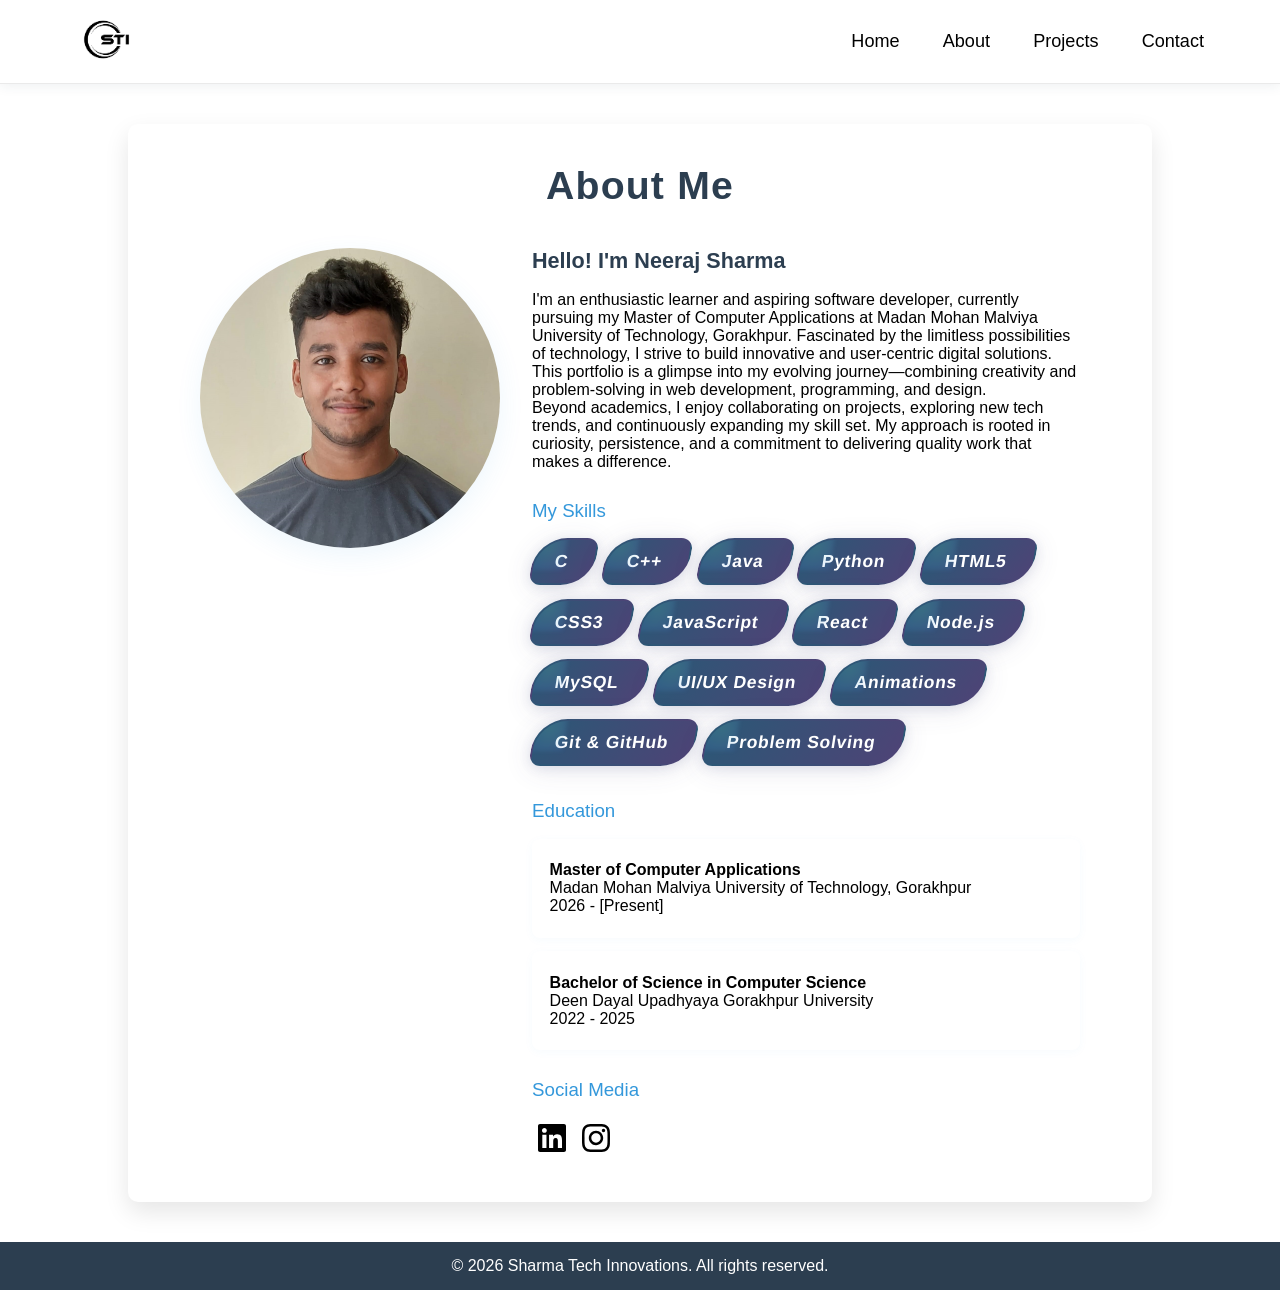
==== commit 39cd78da: "About page Updated" ====
--- a/ABOUT.HTML
+++ b/ABOUT.HTML
@@ -16,12 +16,18 @@
   </head>
   <body>
     <!-- NavBar -->
-    <div id="navbar-placeholder"></div>
+    <div
+      id="navbar-placeholder"
+      style="min-height: 30px; background: #cef"
+    ></div>
 
     <section class="page-section">
       <div class="container">
         <h1 class="page-title">About Me</h1>
-        <div class="about-content">
+        <div
+          class="about-content"
+          style="display: flex; gap: 2rem; align-items: flex-start"
+        >
           <img
             id="my-photo"
             src="images/NEERAJ_PIC.jpeg"
@@ -47,8 +53,12 @@
               persistence, and a commitment to delivering quality work
               that makes a difference.
             </p>
+
             <h3>My Skills</h3>
-            <div class="skills-container">
+            <div
+              class="skills-container"
+              style="display: flex; flex-wrap: wrap; gap: 0.5rem"
+            >
               <span class="skill-tag">C</span>
               <span class="skill-tag">C++</span>
               <span class="skill-tag">Java</span>
@@ -81,6 +91,36 @@
                 <span class="edu-date">2022 - 2025</span>
               </p>
             </div>
+
+            <h3>Social Media</h3>
+            <div class="social-media-icons">
+              <a
+                href="https://www.linkedin.com/in/neeraj-sharma-3b985a271/"
+                class="social-icon"
+                title="LinkedIn"
+                aria-label="LinkedIn"
+                target="_blank"
+                rel="noopener"
+              >
+                <img
+                  src="./images/icons/linkedin-brands-solid-full.svg"
+                  alt="LinkedIn"
+                />
+              </a>
+              <a
+                href="https://www.instagram.com/ansh_sharma_2517"
+                class="social-icon"
+                title="Instagram"
+                aria-label="Instagram"
+                target="_blank"
+                rel="noopener"
+              >
+                <img
+                  src="./images/icons/instagram-brands-solid-full.svg"
+                  alt="Instagram"
+                />
+              </a>
+            </div>
           </div>
         </div>
       </div>
--- a/css/style.css
+++ b/css/style.css
@@ -371,6 +371,22 @@
   object-fit: cover;
 }
 
+.social-icon {
+  height: 40px;
+  width: 40px;
+  display: inline-flex;
+  align-items: center;
+  justify-content: center;
+  transition:
+    transform 0.28s cubic-bezier(0.34, 1.56, 0.64, 1),
+    box-shadow 0.18s;
+}
+.social-icon:hover,
+.social-icon:focus {
+  transform: scale(1.21) translateY(-9px);
+  box-shadow: 0 8px 24px rgba(73, 123, 232, 0.13);
+}
+
 /* ======================
    Animations
    ====================== */
